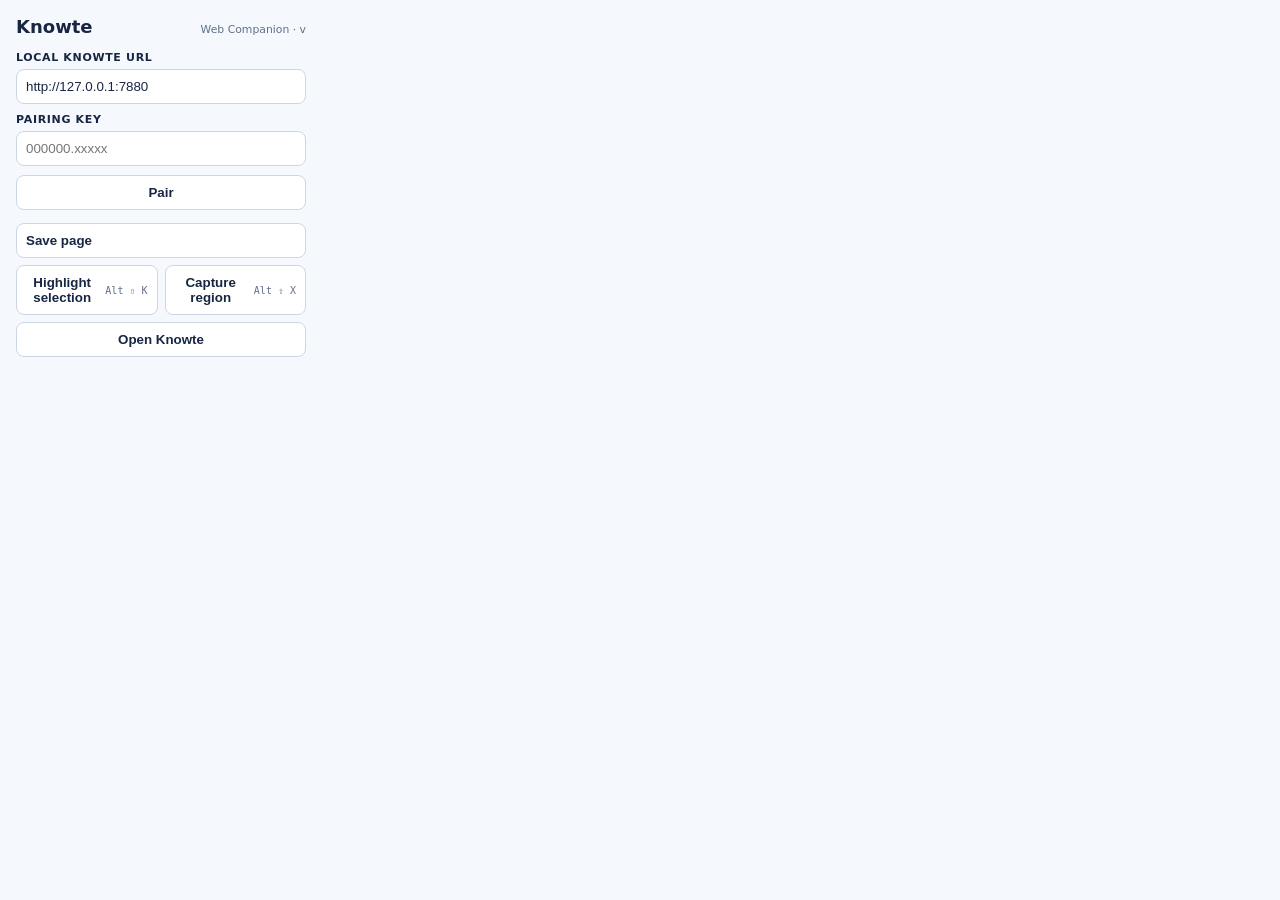
==== browser-extension/popup.html @ 5d9fe6e3 "v0.3.0: Release this version with source capture, evidence workflows, Web Companion, and contextual " ====
<!doctype html>
<html lang="en"><head><meta charset="utf-8"><meta name="viewport" content="width=device-width,initial-scale=1"><title>Knowte Web Companion</title><link rel="stylesheet" href="popup.css"></head>
<body>
  <header><strong>Knowte</strong><small>Web Companion · v<span id="extension-version"></span></small></header>
  <label>Local Knowte URL<input id="server-url" value="http://127.0.0.1:7880"></label>
  <section id="pairing"><label>Pairing key<input id="pairing-key" placeholder="000000.xxxxx"></label><button id="pair">Pair</button></section>
  <section class="actions">
    <button data-mode="source">Save page</button>
    <button data-mode="text"><span>Highlight selection</span><kbd>Alt ⇧ K</kbd></button>
    <button data-mode="snapshot"><span>Capture region</span><kbd>Alt ⇧ X</kbd></button>
    <button id="open-knowte">Open Knowte</button>
  </section>
  <p id="status" role="status"></p>
  <script type="module" src="popup.js"></script>
</body></html>
---- browser-extension/popup.css ----
:root{color-scheme:light dark;font:13px system-ui,sans-serif;--bg:#08101f;--field:#101b2e;--text:#e8f0ff;--muted:#91a0b8;--line:#29374d}body{width:290px;margin:0;padding:16px;color:var(--text);background:var(--bg)}header{display:flex;align-items:baseline;justify-content:space-between;margin-bottom:14px}header strong{font-size:18px}header small,p{color:var(--muted)}label{display:grid;gap:5px;margin:9px 0;font-size:11px;font-weight:650;text-transform:uppercase;letter-spacing:.06em}input,button{box-sizing:border-box;width:100%;border:1px solid var(--line);border-radius:8px;padding:9px;color:inherit;background:var(--field)}button{cursor:pointer;font-weight:650}button:hover{border-color:#36a98f}.actions{display:grid;grid-template-columns:1fr 1fr;gap:7px;margin-top:13px}.actions button:first-child,.actions button:last-child{grid-column:1/-1}.actions button[data-mode]{display:flex;align-items:center;justify-content:space-between;gap:7px}.actions kbd{color:var(--muted);font:10px ui-monospace,monospace;white-space:nowrap}#status{min-height:18px;margin:12px 0 0;font-size:11px;line-height:1.45}:root[data-theme="light"]{color-scheme:light;--bg:#f5f8fc;--field:#fff;--text:#172642;--muted:#60708a;--line:#ccd7e5}@media(prefers-color-scheme:light){:root:not([data-theme="dark"]){--bg:#f5f8fc;--field:#fff;--text:#172642;--muted:#60708a;--line:#ccd7e5}}
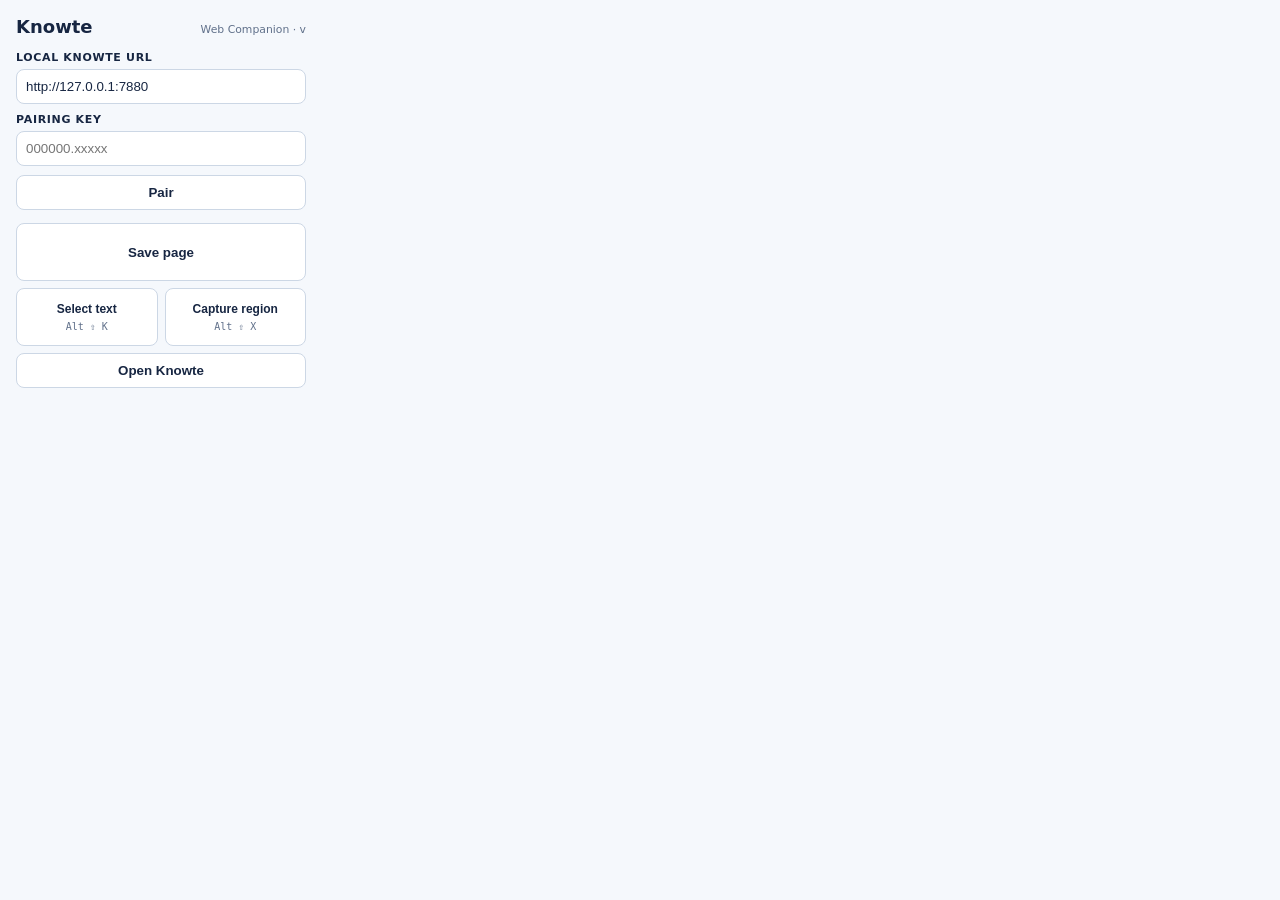
==== commit 4dafdbf8: "v0.5.0: add AI-guided knowledge workflows and provider-aware model profiles." ====
--- a/browser-extension/popup.html
+++ b/browser-extension/popup.html
@@ -6,7 +6,7 @@
   <section id="pairing"><label>Pairing key<input id="pairing-key" placeholder="000000.xxxxx"></label><button id="pair">Pair</button></section>
   <section class="actions">
     <button data-mode="source">Save page</button>
-    <button data-mode="text"><span>Highlight selection</span><kbd>Alt ⇧ K</kbd></button>
+    <button data-mode="text"><span>Select text</span><kbd>Alt ⇧ K</kbd></button>
     <button data-mode="snapshot"><span>Capture region</span><kbd>Alt ⇧ X</kbd></button>
     <button id="open-knowte">Open Knowte</button>
   </section>
--- a/browser-extension/popup.css
+++ b/browser-extension/popup.css
@@ -1 +1 @@
-:root{color-scheme:light dark;font:13px system-ui,sans-serif;--bg:#08101f;--field:#101b2e;--text:#e8f0ff;--muted:#91a0b8;--line:#29374d}body{width:290px;margin:0;padding:16px;color:var(--text);background:var(--bg)}header{display:flex;align-items:baseline;justify-content:space-between;margin-bottom:14px}header strong{font-size:18px}header small,p{color:var(--muted)}label{display:grid;gap:5px;margin:9px 0;font-size:11px;font-weight:650;text-transform:uppercase;letter-spacing:.06em}input,button{box-sizing:border-box;width:100%;border:1px solid var(--line);border-radius:8px;padding:9px;color:inherit;background:var(--field)}button{cursor:pointer;font-weight:650}button:hover{border-color:#36a98f}.actions{display:grid;grid-template-columns:1fr 1fr;gap:7px;margin-top:13px}.actions button:first-child,.actions button:last-child{grid-column:1/-1}.actions button[data-mode]{display:flex;align-items:center;justify-content:space-between;gap:7px}.actions kbd{color:var(--muted);font:10px ui-monospace,monospace;white-space:nowrap}#status{min-height:18px;margin:12px 0 0;font-size:11px;line-height:1.45}:root[data-theme="light"]{color-scheme:light;--bg:#f5f8fc;--field:#fff;--text:#172642;--muted:#60708a;--line:#ccd7e5}@media(prefers-color-scheme:light){:root:not([data-theme="dark"]){--bg:#f5f8fc;--field:#fff;--text:#172642;--muted:#60708a;--line:#ccd7e5}}
+:root{color-scheme:light dark;font:13px system-ui,sans-serif;--bg:#08101f;--field:#101b2e;--text:#e8f0ff;--muted:#91a0b8;--line:#29374d}body{width:290px;margin:0;padding:16px;color:var(--text);background:var(--bg)}header{display:flex;align-items:baseline;justify-content:space-between;margin-bottom:14px}header strong{font-size:18px}header small,p{color:var(--muted)}label{display:grid;gap:5px;margin:9px 0;font-size:11px;font-weight:650;text-transform:uppercase;letter-spacing:.06em}input,button{box-sizing:border-box;width:100%;border:1px solid var(--line);border-radius:8px;padding:9px;color:inherit;background:var(--field)}button{cursor:pointer;font-weight:650}button:hover{border-color:#36a98f}.actions{display:grid;grid-template-columns:1fr 1fr;gap:7px;margin-top:13px}.actions button:first-child,.actions button:last-child{grid-column:1/-1}.actions button[data-mode]{display:flex;min-height:58px;flex-direction:column;align-items:center;justify-content:center;gap:5px}.actions button[data-mode] span{font-size:12px;line-height:1.2;white-space:nowrap}.actions kbd{color:var(--muted);font:10px ui-monospace,monospace;white-space:nowrap}#status{box-sizing:border-box;min-height:18px;margin:12px 0 0;padding:0;font-size:11px;font-weight:650;line-height:1.45;transition:background-color .18s ease,border-color .18s ease,color .18s ease,padding .18s ease}#status.is-success,#status.is-error,#status.is-pending{padding:8px 10px;border:1px solid transparent;border-radius:8px}#status.is-success{border-color:rgba(84,224,193,.48);background:rgba(84,224,193,.13);color:#66efd1;animation:pair-success-pulse .42s ease-in-out 2}#status.is-error{border-color:rgba(255,111,136,.42);background:rgba(255,111,136,.1);color:#ff91a5}#status.is-pending{border-color:rgba(125,112,255,.35);background:rgba(125,112,255,.1);color:#b9b1ff}@keyframes pair-success-pulse{50%{border-color:rgba(84,224,193,.9);background:rgba(84,224,193,.24);transform:scale(1.012)}}:root[data-theme="light"]{color-scheme:light;--bg:#f5f8fc;--field:#fff;--text:#172642;--muted:#60708a;--line:#ccd7e5}:root[data-theme="light"] #status.is-success{color:#126f5d}:root[data-theme="light"] #status.is-error{color:#a52f4b}:root[data-theme="light"] #status.is-pending{color:#554bb5}@media(prefers-color-scheme:light){:root:not([data-theme="dark"]){--bg:#f5f8fc;--field:#fff;--text:#172642;--muted:#60708a;--line:#ccd7e5}:root:not([data-theme="dark"]) #status.is-success{color:#126f5d}:root:not([data-theme="dark"]) #status.is-error{color:#a52f4b}:root:not([data-theme="dark"]) #status.is-pending{color:#554bb5}}
